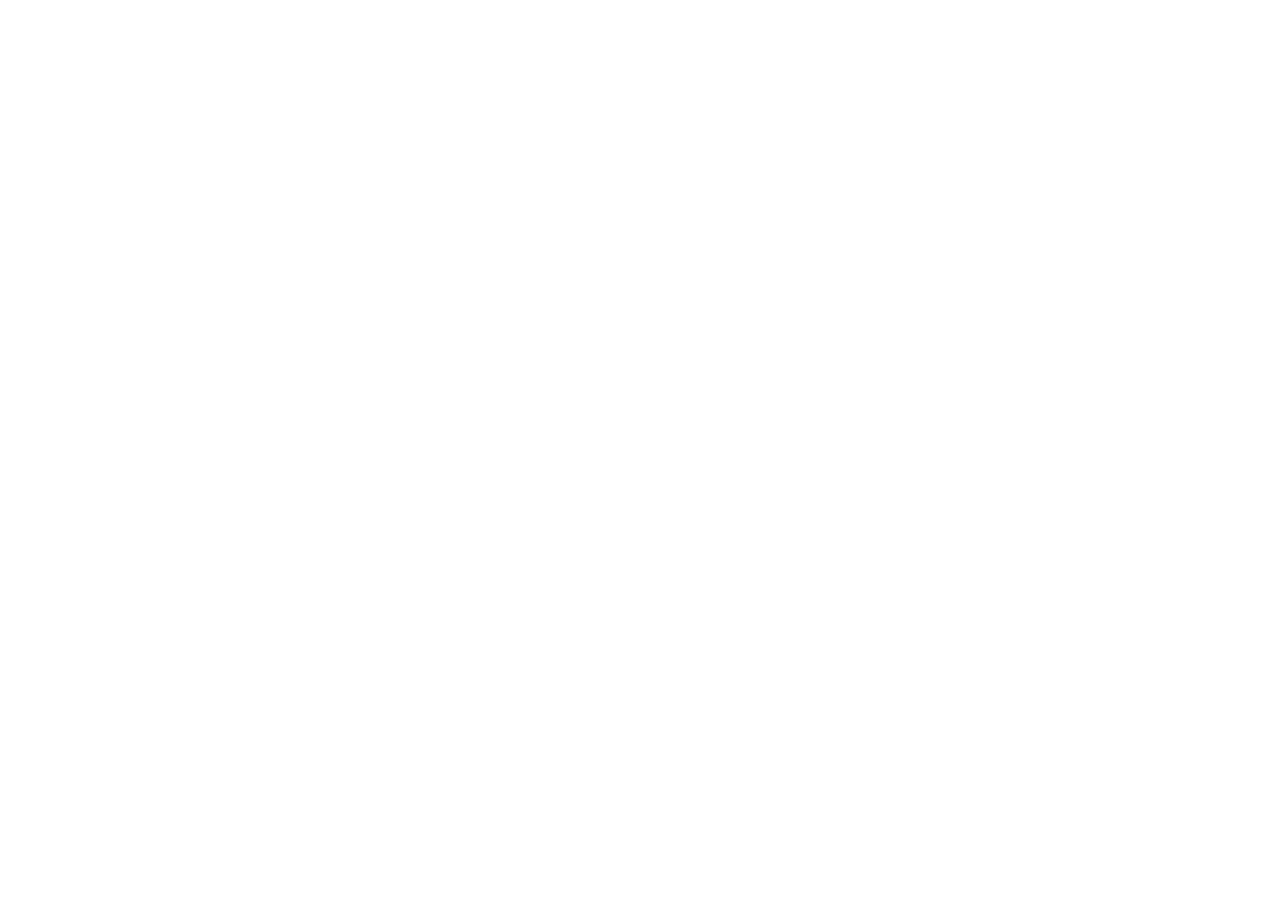
==== pages/formulario.html @ d21464ff "update" ====
<!DOCTYPE html>
<html lang="en">
<head>
  <meta charset="UTF-8">
  <meta http-equiv="X-UA-Compatible" content="IE=edge">
  <meta name="viewport" content="width=device-width, initial-scale=1.0">
  
  <!-- LINKS CSS -->
  <link rel="stylesheet" href="css/normalize.css">
  <link rel="stylesheet" href="css/styles.css">

  <title>Descuenta$</title>
</head>
<body>
  
</body>
</html>
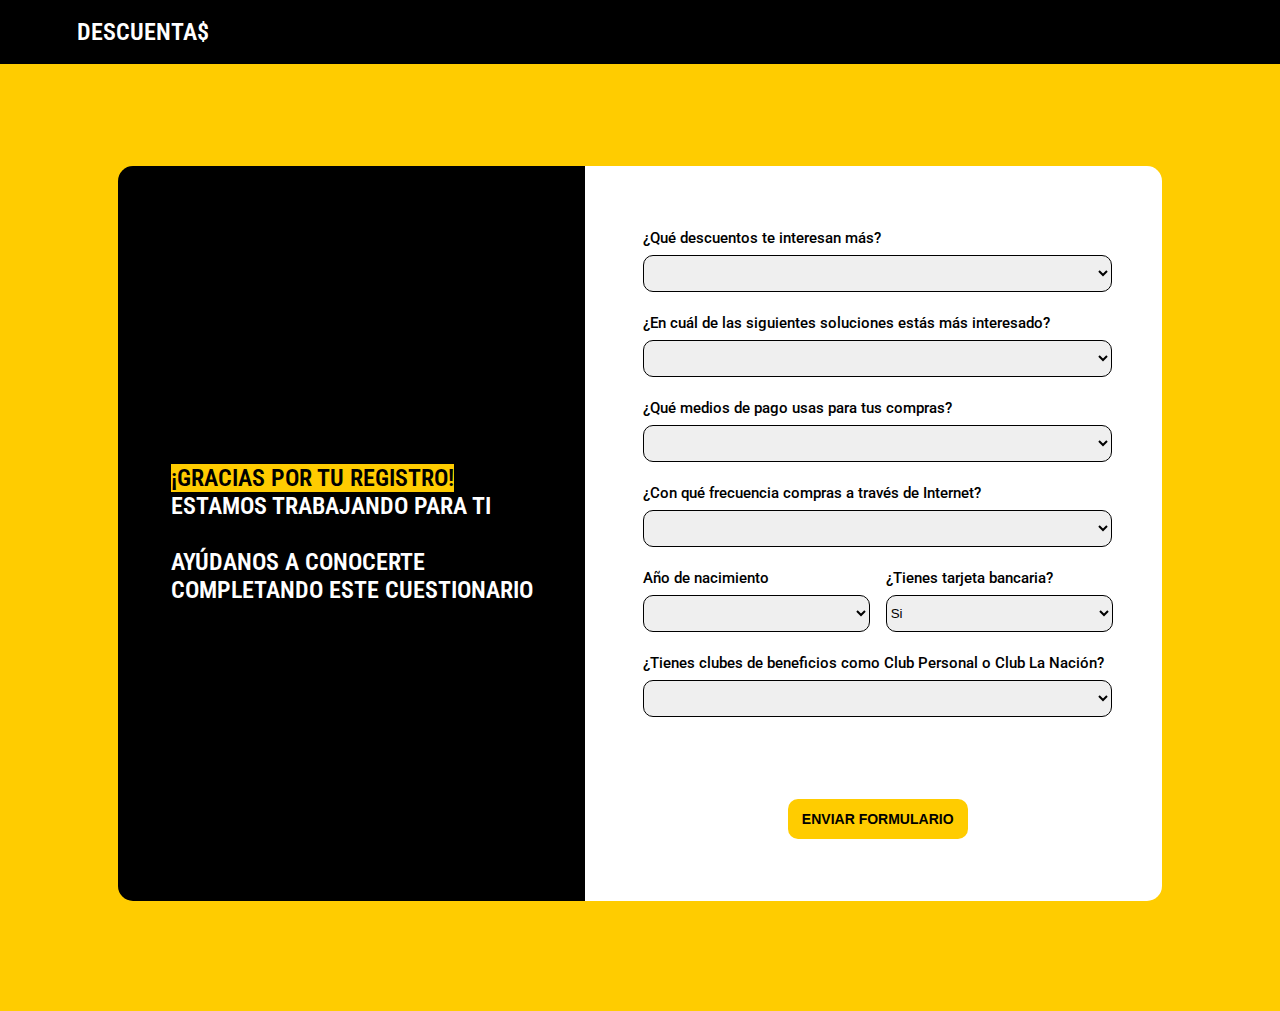
==== commit 117a9236: "updated responsive" ====
--- a/pages/formulario.html
+++ b/pages/formulario.html
@@ -1,17 +1,85 @@
 <!DOCTYPE html>
 <html lang="en">
-<head>
-  <meta charset="UTF-8">
-  <meta http-equiv="X-UA-Compatible" content="IE=edge">
-  <meta name="viewport" content="width=device-width, initial-scale=1.0">
-  
-  <!-- LINKS CSS -->
-  <link rel="stylesheet" href="css/normalize.css">
-  <link rel="stylesheet" href="css/styles.css">
+  <head>
+    <meta charset="UTF-8" />
+    <meta http-equiv="X-UA-Compatible" content="IE=edge" />
+    <meta name="viewport" content="width=device-width, initial-scale=1.0" />
 
-  <title>Descuenta$</title>
-</head>
-<body>
-  
-</body>
-</html>+    <!-- LINKS CSS -->
+    <link rel="stylesheet" href="../css/normalize.css" />
+    <link rel="stylesheet" href="../css/formulario.css" />
+
+    <title>Descuenta$</title>
+  </head>
+  <body>
+    <header class="header">
+      <nav class="container nav">
+        <a href="../index.html" class="logo">DESCUENTA$</a>
+      </nav>
+    </header>
+
+    <main class="main">
+      <section class="container_form">
+        <div class="content_form">
+          <div class="bg--black info_formulario">
+            <div class="title">
+              <h5 class="title_formulario">
+                <span class="bg--yellow">¡GRACIAS POR TU REGISTRO!</span>
+                ESTAMOS TRABAJANDO PARA TI <br />
+                <br />
+                AYÚDANOS A CONOCERTE <br />
+                COMPLETANDO ESTE CUESTIONARIO
+              </h5>
+            </div>
+          </div>
+
+          <div class="content_formulario">
+            <form class="form_formulario" name="FORMULARIO">
+              <div class="inputs_formulario">
+                <div class="content1 form">
+                  <label>¿Qué descuentos te interesan más?</label>
+                  <select></select>
+                </div>
+                <div class="content2 form">
+                  <label>¿En cuál de las siguientes soluciones estás más interesado?</label>
+                  <select></select>
+                </div>
+                <div class="content3 form">
+                  <label>¿Qué medios de pago usas para tus compras?</label>
+                  <select></select>
+                </div>
+                <div class="content4 form">
+                  <label>¿Con qué frecuencia compras a través de Internet?</label>
+                  <select></select>
+                </div>
+                <div class="selects_form">
+                  <div class="content5 form">
+                    <label>Año de nacimiento</label>
+                    <select></select>
+                  </div>
+                  <div class="content6 form">
+                    <label>¿Tienes tarjeta bancaria?</label>
+                    <select class="select_form" name="tarjeta">
+                      <option value="si">Si</option>
+                      <option value="no">No</option>
+                    </select>
+                  </div>
+                </div>
+                <div class="content7 form">
+                  <label>¿Tienes clubes de beneficios como Club Personal o Club La Nación?</label>
+                  <select></select>
+                </div>
+                <div class="content_btn">
+                  <button type="submit" class="btn_nav" href="../pages/formulario.html"
+                    >ENVIAR FORMULARIO</button
+                  >
+                </div>
+              </div>
+            </form>
+          </div>
+        </div>
+      </section>
+    </main>
+    <script src="../js/formulario.js"></script>
+  </body>
+</html>
--- a/css/formulario.css
+++ b/css/formulario.css
@@ -0,0 +1,236 @@
+@import url('https://fonts.googleapis.com/css2?family=Roboto+Condensed:wght@400;700&family=Roboto:wght@400;700;900&display=swap');
+
+:root {
+  --bg-yellow: hsl(48, 100%, 50%);
+  --bg-black: hsl(0, 0%, 0%);
+  --bg-white: rgb(255, 255, 255);
+}
+
+html {
+  scroll-behavior: smooth;
+}
+
+* {
+  padding: 0;
+  margin: 0;
+  box-sizing: border-box;
+}
+
+body {
+  font-family: 'Roboto', sans-serif;
+}
+
+a {
+  text-decoration: none;
+}
+
+img {
+  width: 100%;
+}
+
+p {
+  font-weight: 500;
+  font-size: 21px;
+  line-height: 26px;
+}
+
+label {
+  font-weight: 500;
+  font-size: 15px;
+}
+
+select {
+  width: 469px;
+  height: 37px;
+  border: 1px solid var(--bg-black);
+  border-radius: 10px;
+}
+
+button {
+  border-style: none;
+  cursor: pointer;
+}
+
+.bg--yellow {
+  background-color: var(--bg-yellow);
+}
+
+.bg--black {
+  background-color: var(--bg-black);
+}
+
+.text--yellow {
+  color: var(--bg-yellow);
+}
+
+
+/* HEADER STYLES */
+
+.header {
+  position: fixed;
+  width: 100%;
+  height: 63.69px;
+  top: 0;
+  z-index: 99;
+  background-color: var(--bg-black);
+}
+
+.nav {
+  display: flex;
+  height: 100%;
+  align-items: center;
+}
+
+.container {
+  width: 88%;
+  margin-left: auto;
+  margin-right: auto;
+}
+
+.logo {
+  font-family: 'Roboto Condensed', sans-serif;
+  font-weight: 600;
+  font-size: 24px;
+  color: var(--bg-white);
+}
+
+.btn_nav {
+  background-color: var(--bg-yellow);
+  color: var(--bg-black);
+  border-radius: 10px;
+  font-weight: 900;
+  font-size: 14px;
+  padding: 12px 14px;
+}
+
+.btn_nav:hover {
+  background-color: var(--bg-white);
+  color: var(--bg-yellow);
+  outline: 2px solid var(--bg-yellow);
+}
+
+
+/* FORMULARIO STYLES */
+
+.container_form {
+  display: grid;
+  width: 100%;
+  height: 100%;
+  justify-content: center;
+  align-items: center;
+  padding: 166px 0 110px 0;
+  background-color: var(--bg-yellow);
+}
+
+.info_formulario {
+  width: 467px;
+  height: 735px;
+  border-radius: 15px 0px 0px 15px;
+}
+
+.content_form {
+  display: flex;
+  align-items: center;
+  justify-content: center;
+}
+
+.title {
+  display: flex;
+  height: 100%;
+  align-items: center;
+}
+
+.title_formulario {
+  display: grid;
+  align-items: center;
+  margin: 0 auto;
+  font-family: 'Roboto Condensed';
+  color: var(--bg-white);
+  font-weight: 600;
+  font-size: 24px;
+}
+
+.title_formulario span {
+  width: fit-content;
+  color: var(--bg-black);
+  font-weight: 600;
+  font-size: 24px;
+}
+
+
+/* FORMULARIO */
+
+.content_formulario {
+  width: 577px;
+  height: 735px;
+  background-color: var(--bg-white);
+  border-radius: 0px 15px 15px 0px;
+}
+
+.form_formulario {
+  height: 100%;
+  display: grid;
+  align-items: center;
+}
+
+.inputs_formulario {
+  display: grid;
+  gap: 22px;
+  width: 80%;
+  margin: 0 auto;
+}
+
+.selects_form {
+  display: flex;
+  gap: 16px;
+}
+
+.selects_form select {
+  width: 227px;
+}
+
+.content_btn {
+  display: grid;
+  justify-content: center;
+  margin-top: 60px;
+}
+
+.content7 {
+  font-weight: 600;
+  font-size: 14px;
+}
+
+.form {
+  display: grid;
+  gap: 8px;
+}
+
+
+h3{
+  font-family:Quicksand;
+}
+
+.alert{
+width:50%;
+margin:20px auto;
+padding:30px;
+position:relative;
+transform: translateY(60px);
+border-radius:5px;
+box-shadow:0 0 15px 5px #ccc;
+}
+
+.close{
+position:absolute;
+width:30px;
+height:30px;
+opacity:0.5;
+border-width:1px;
+border-style:solid;
+border-radius:50%;
+right:15px;
+top:25px;
+text-align:center;
+font-size:1.6em;
+cursor:pointer;
+}